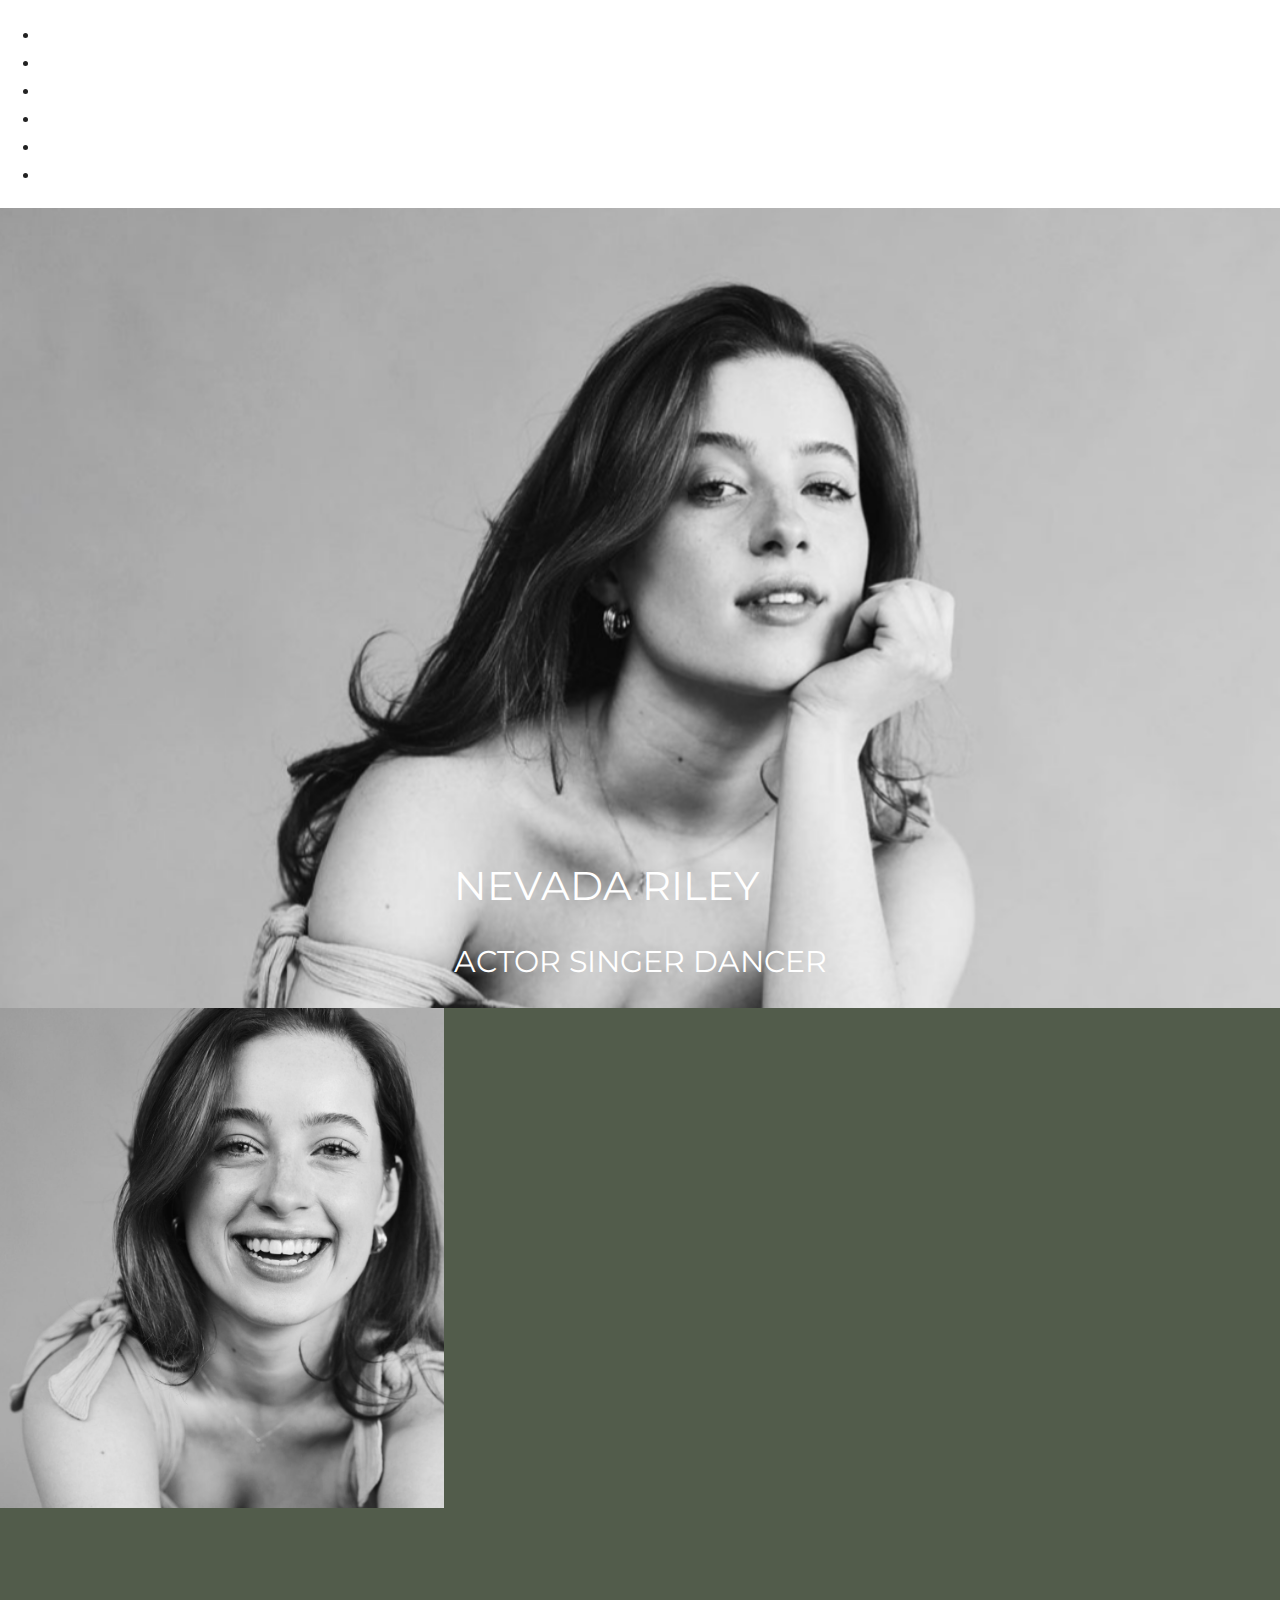
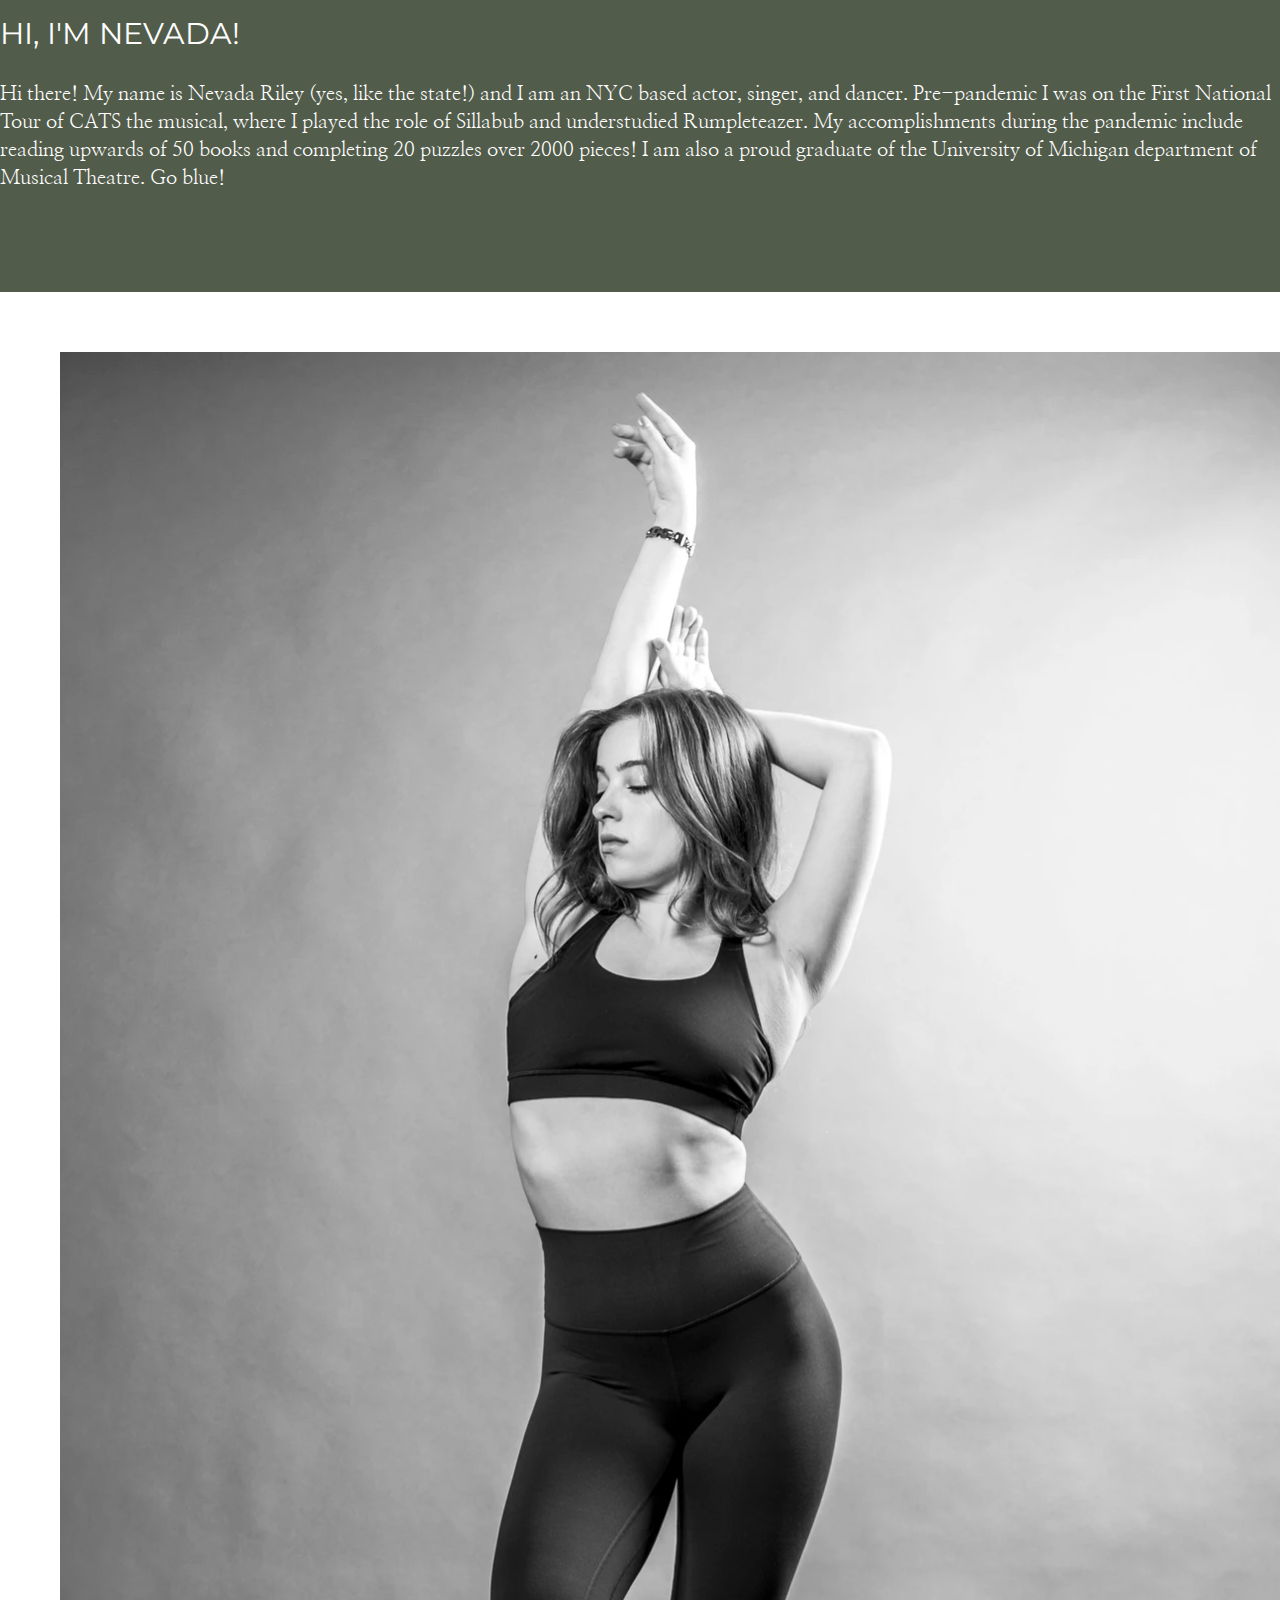
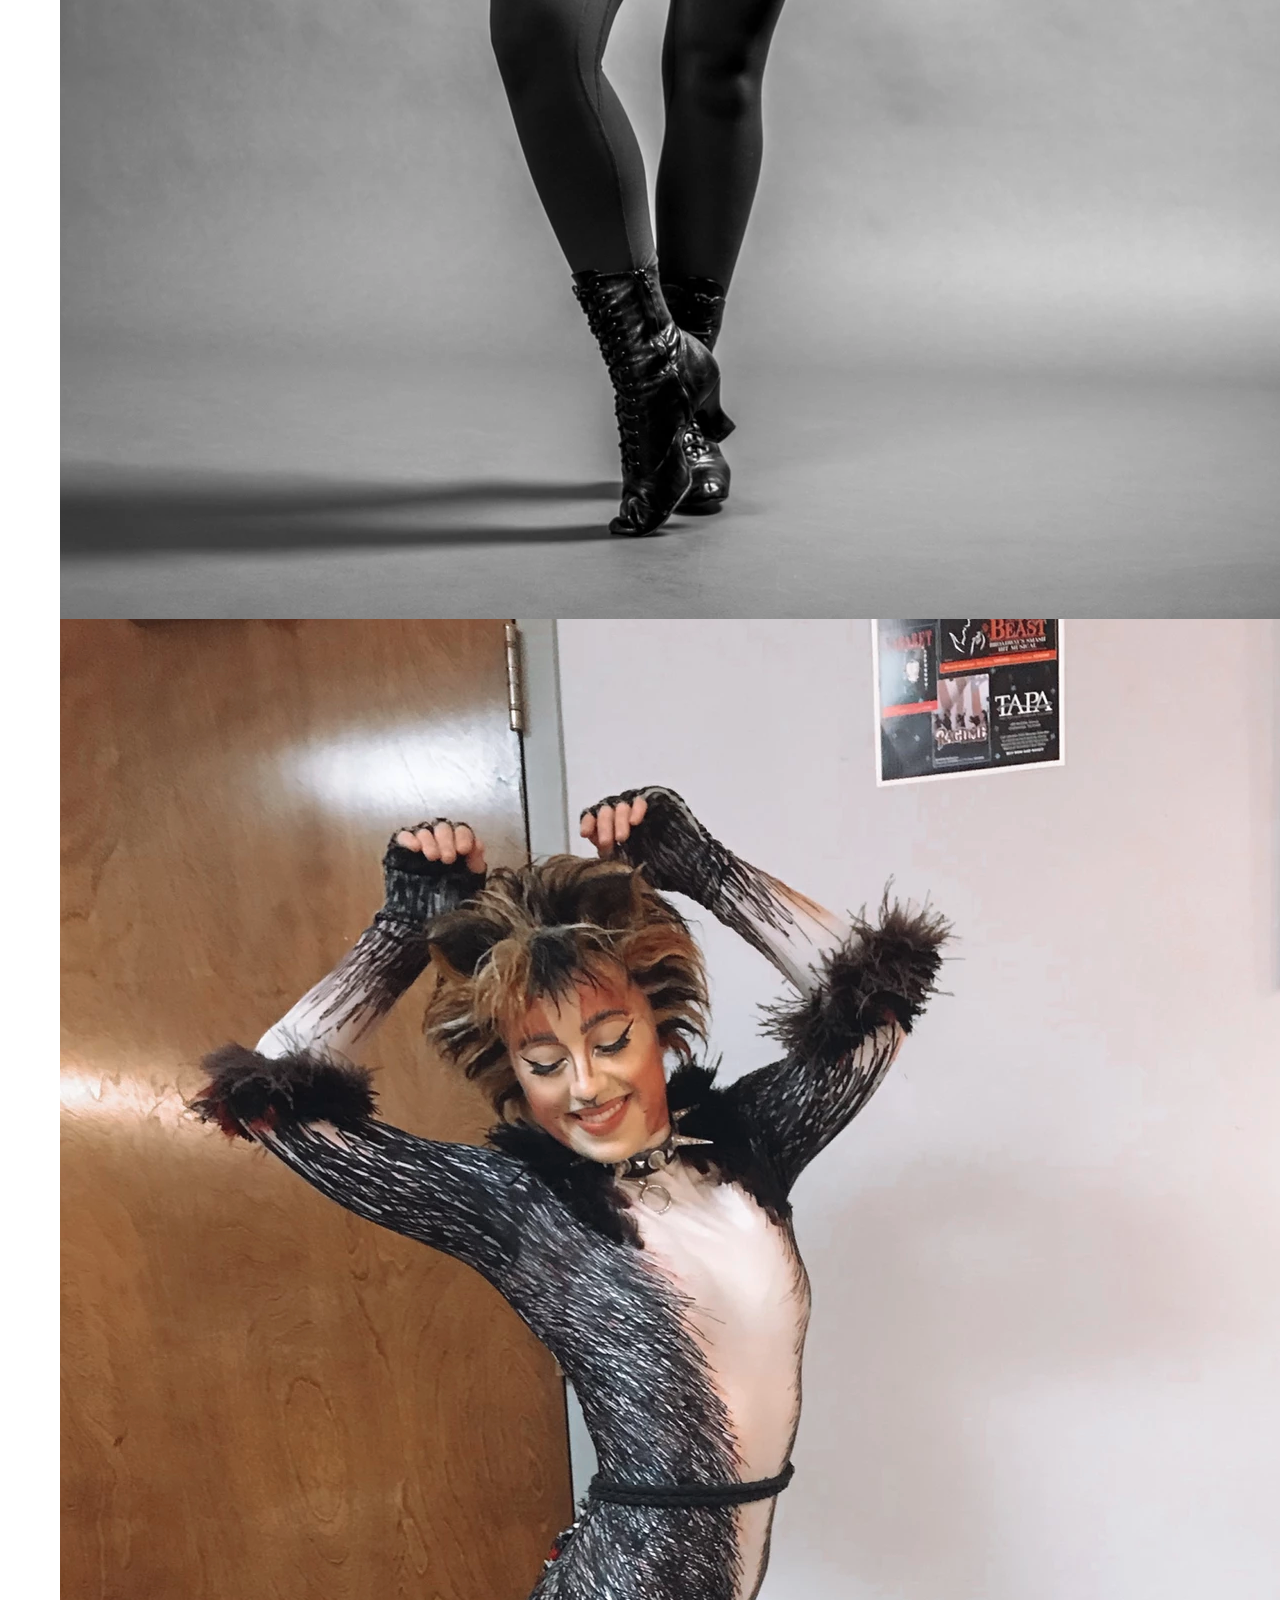
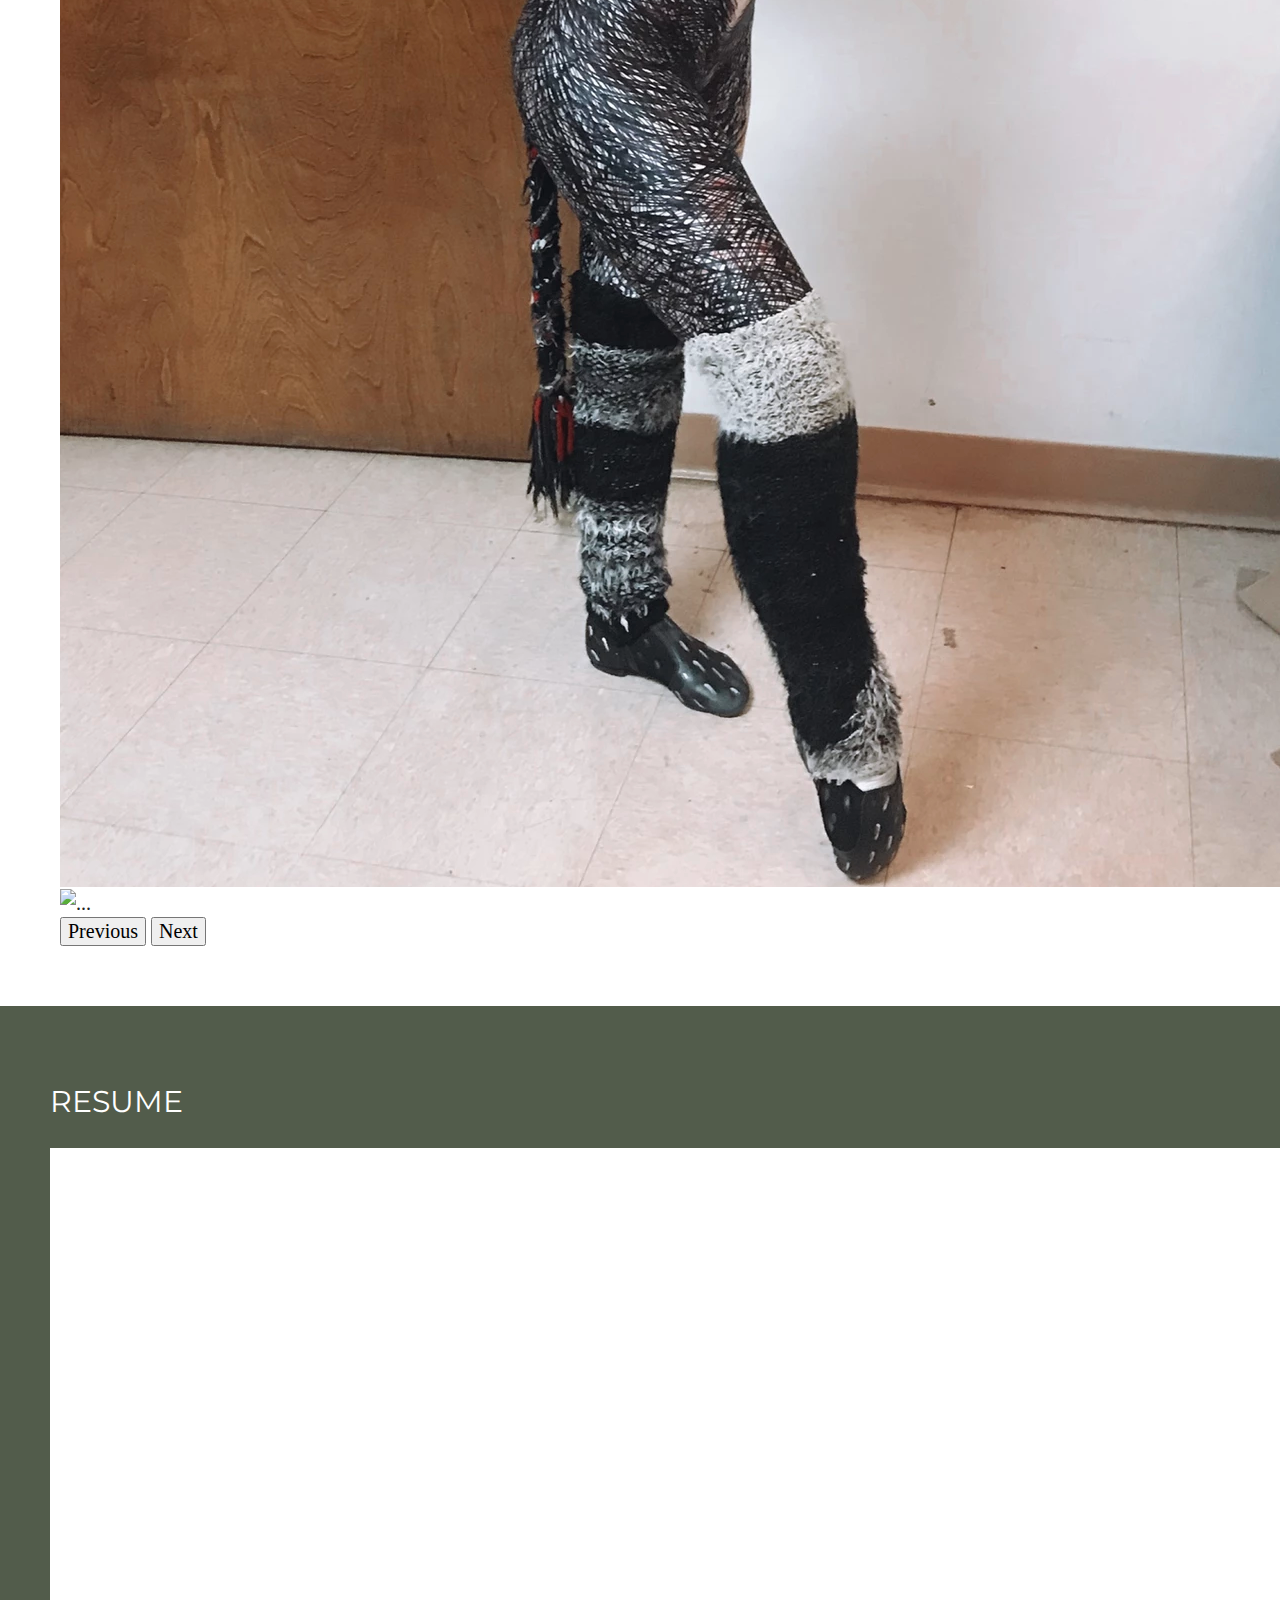
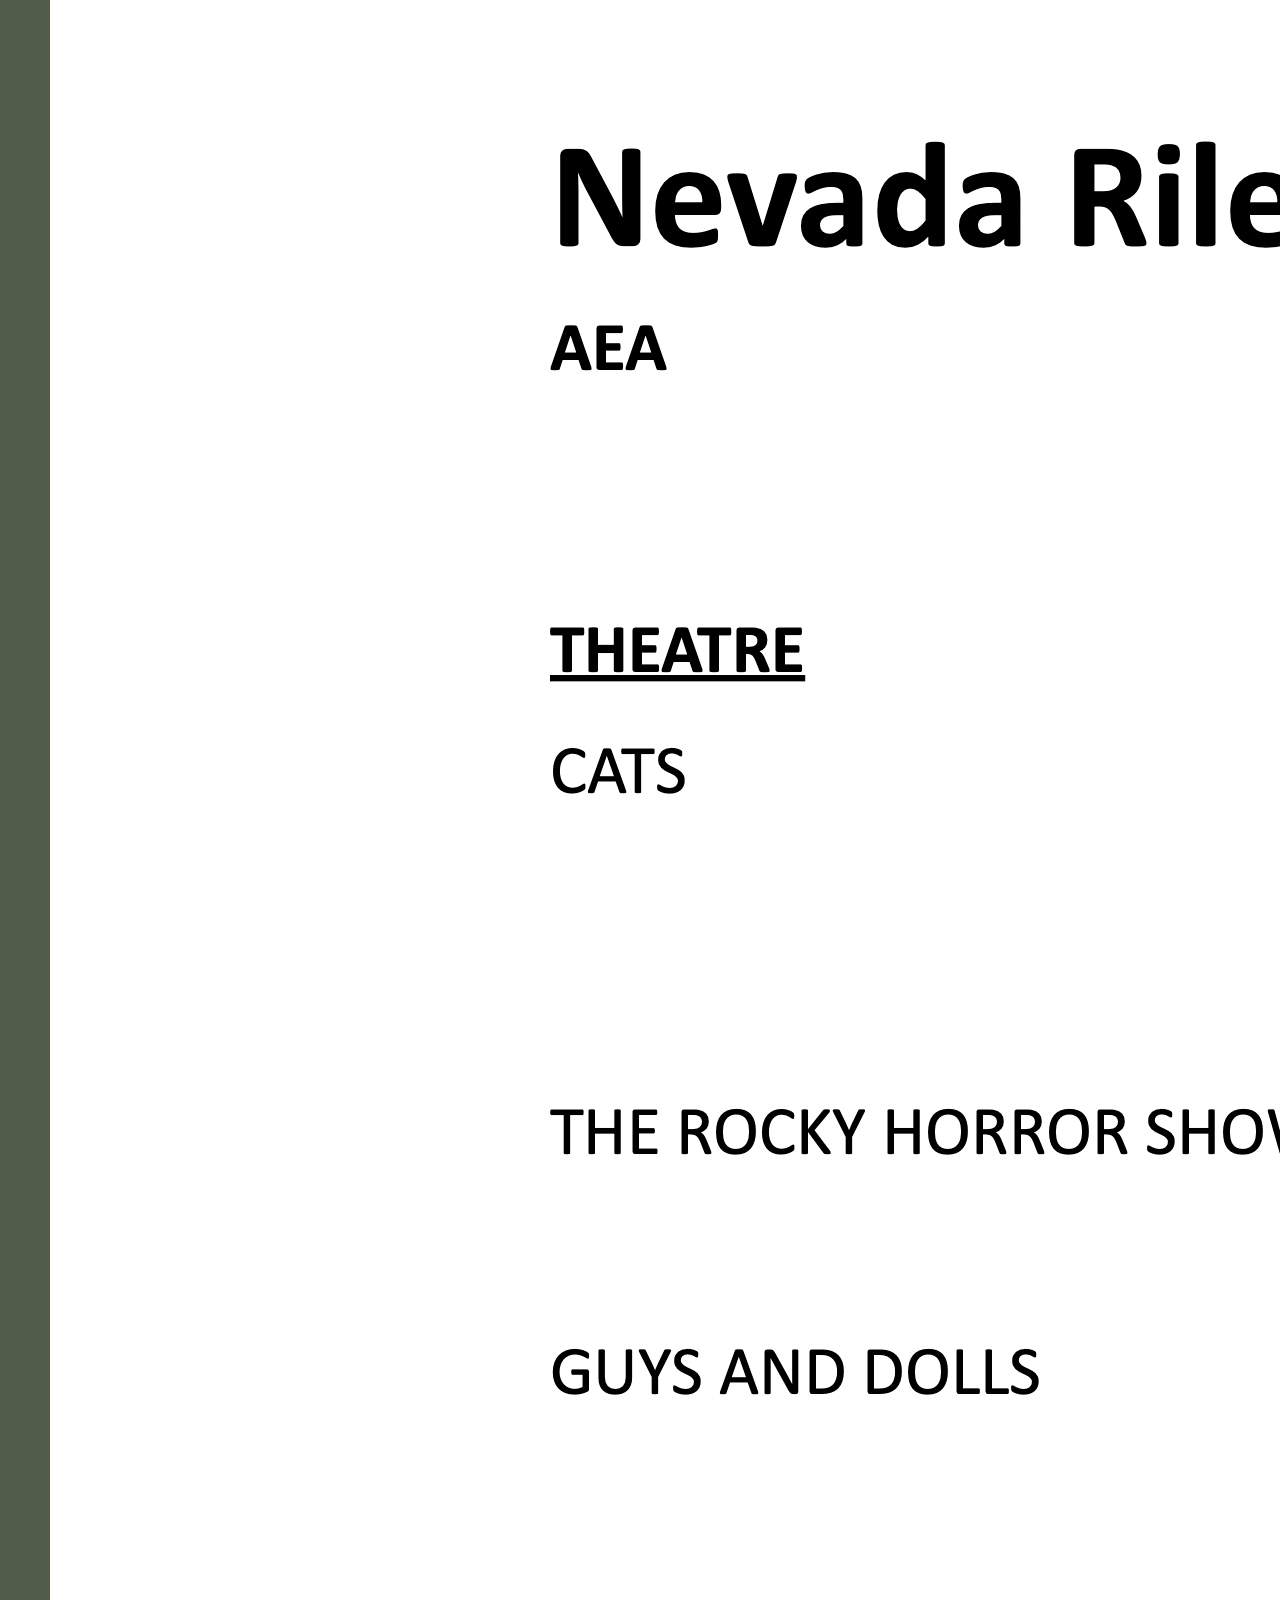
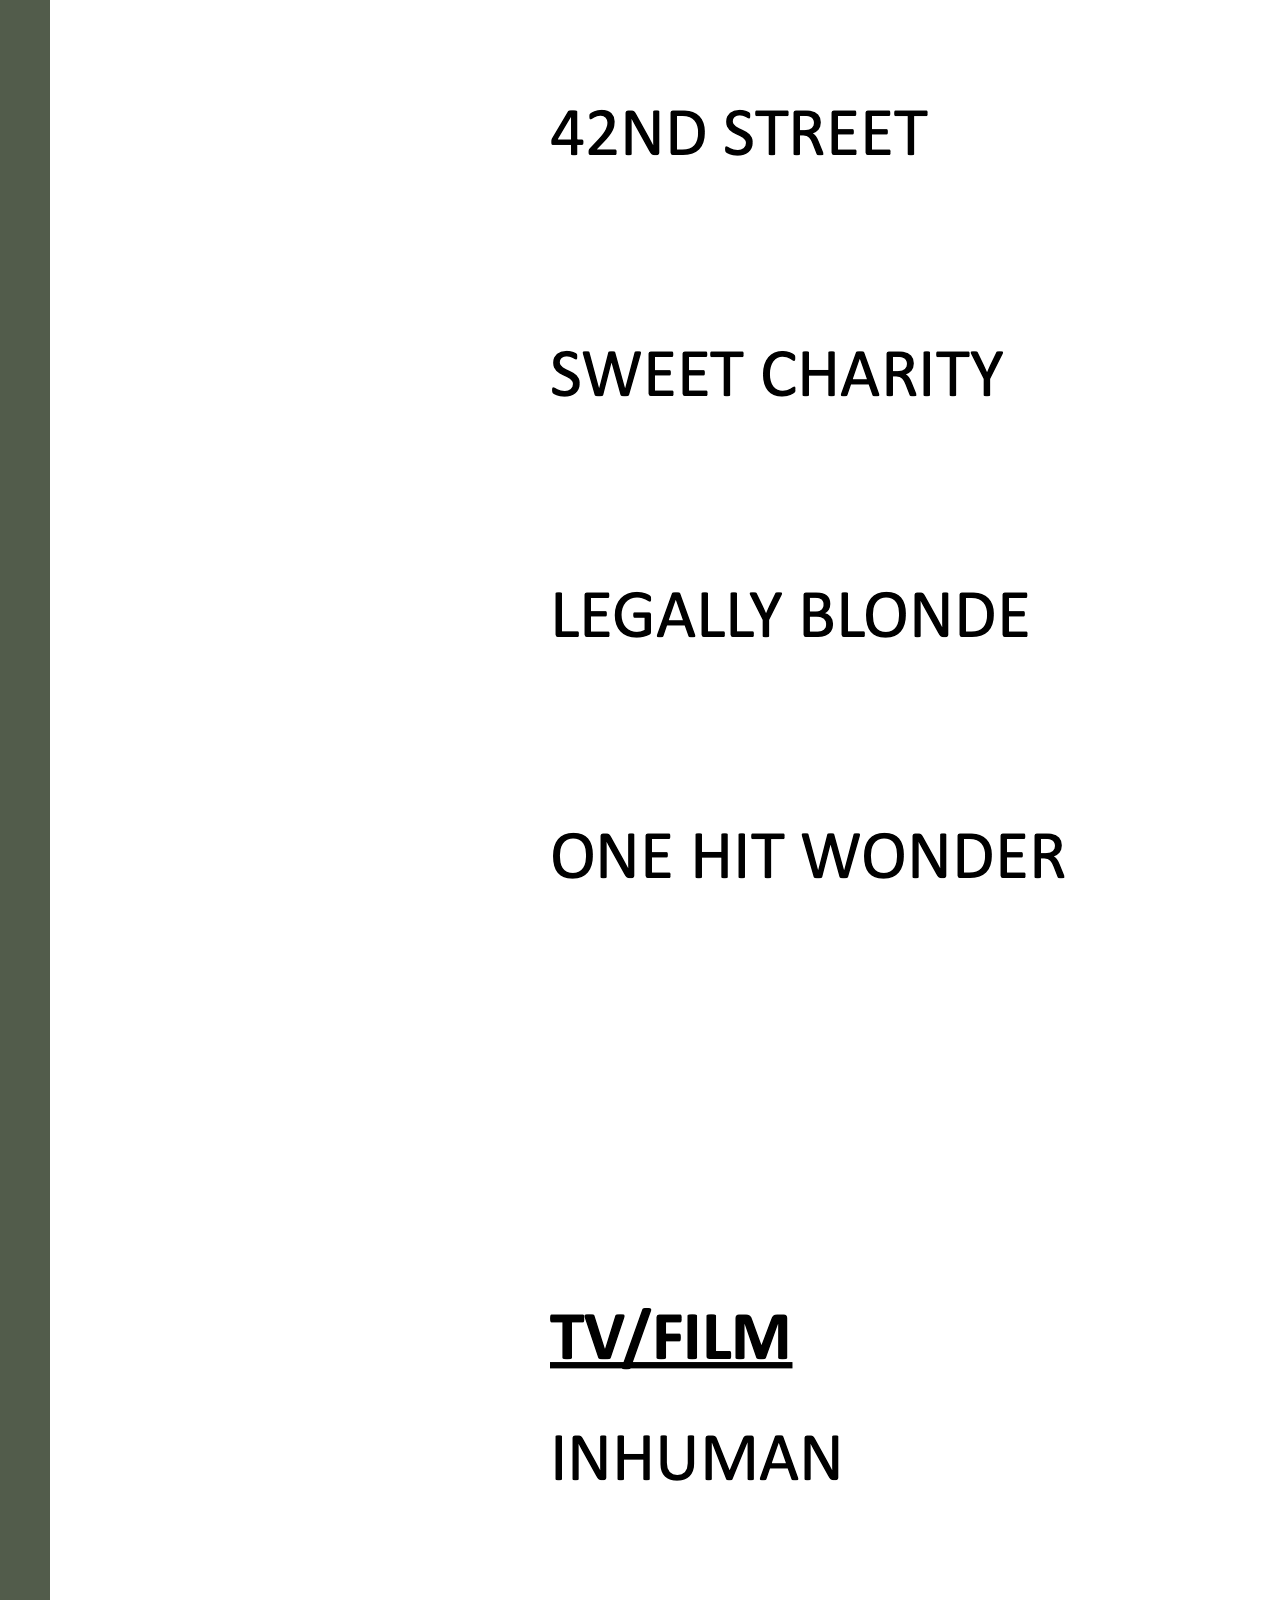
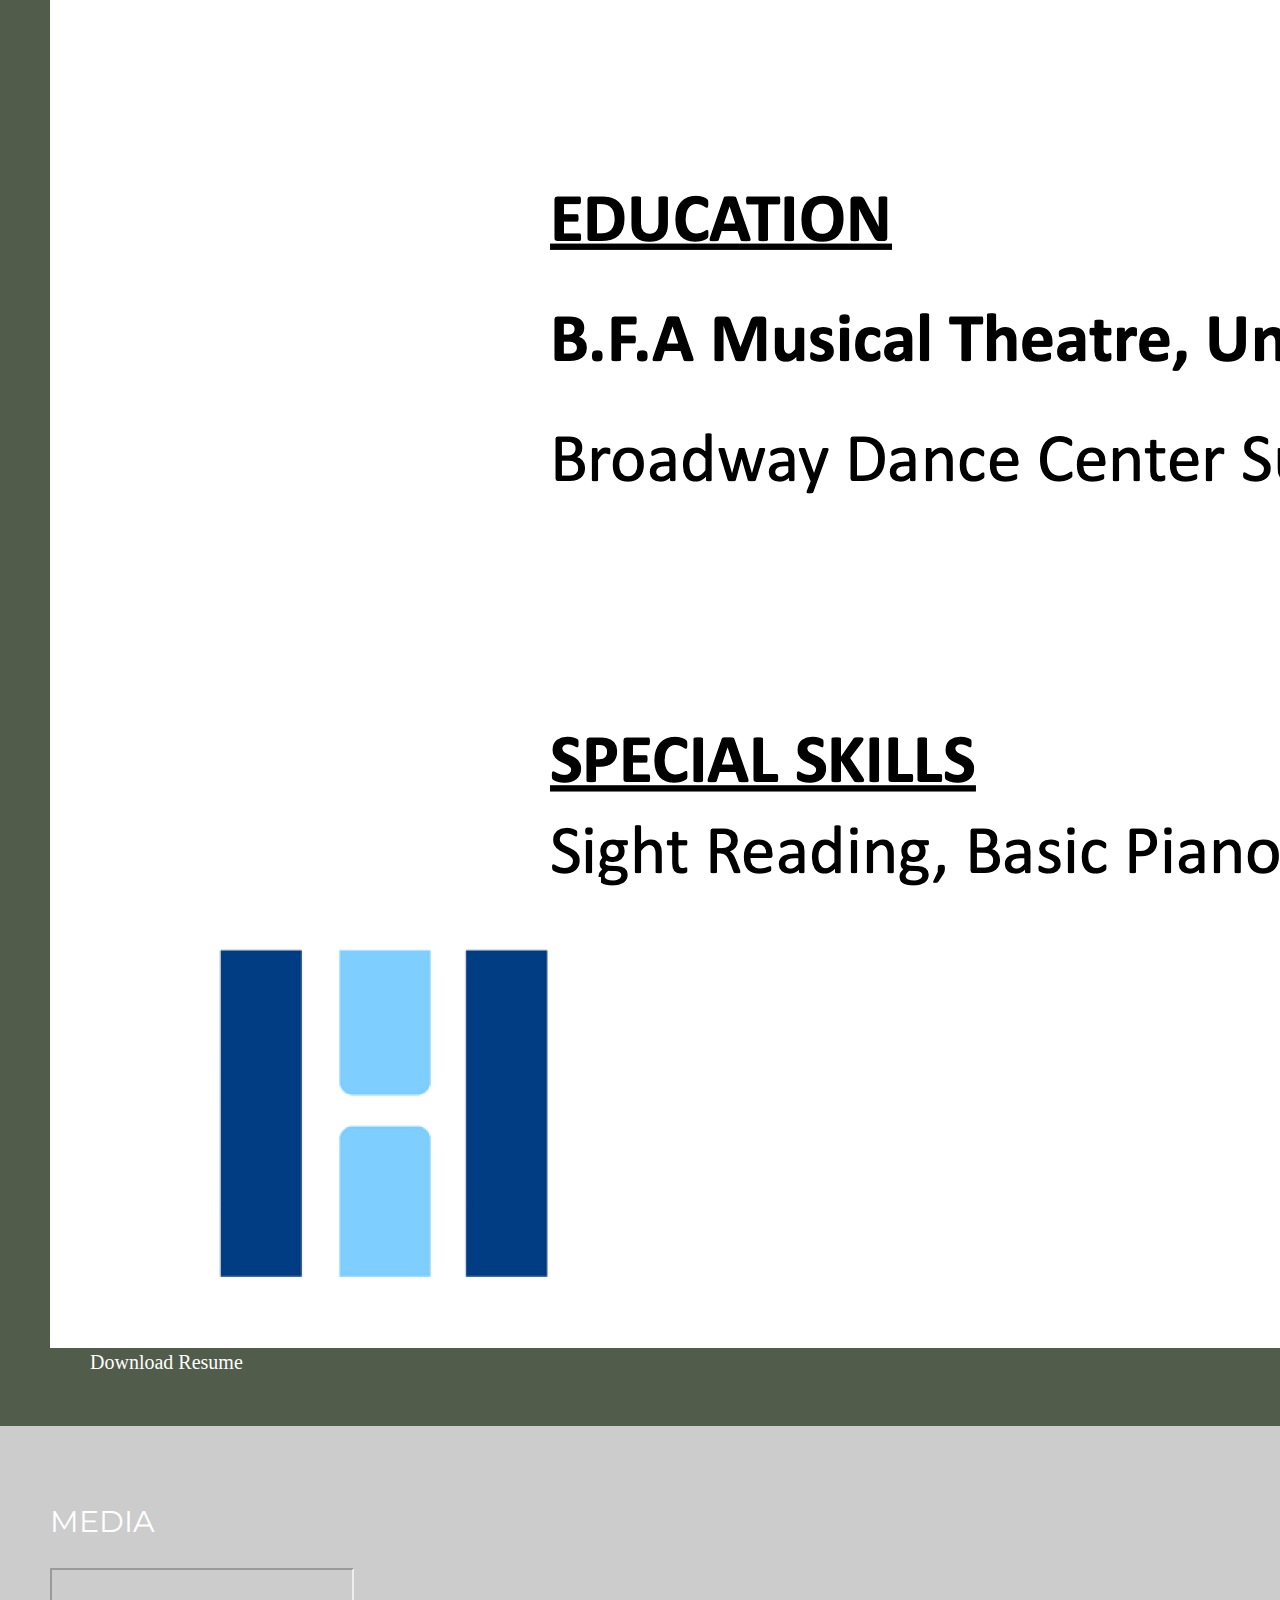
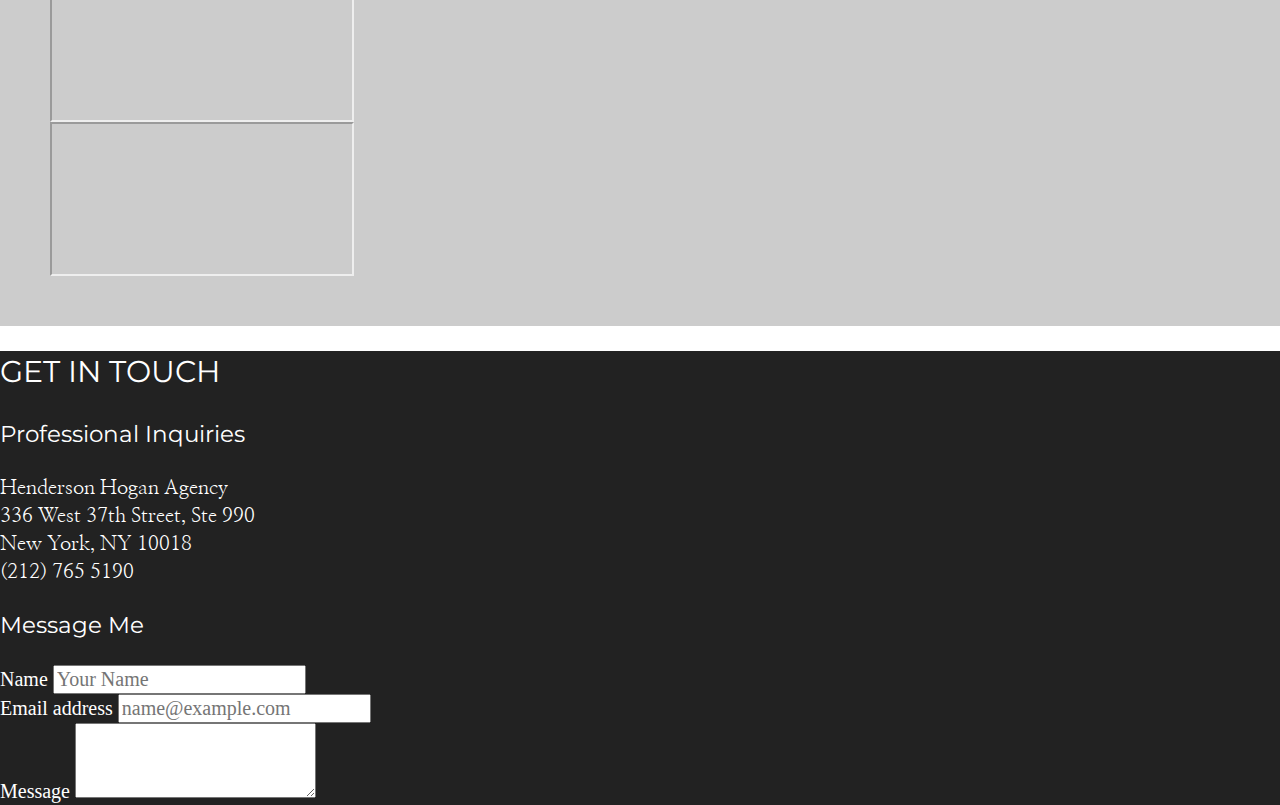
==== index.html @ ae896de5 "Directory reorg" ====
<!doctype html>
<html class="no-js" lang="">

<head>
    <meta charset="utf-8">
    <title></title>
    <meta name="description" content="">
    <meta name="viewport" content="width=device-width, initial-scale=1">

    <meta property="og:title" content="">
    <meta property="og:type" content="">
    <meta property="og:url" content="">
    <meta property="og:image" content="">

    <link rel="manifest" href="site.webmanifest">
    <link rel="apple-touch-icon" href="icon.png">
    <!-- Place favicon.ico in the root directory -->

    <link rel="stylesheet" href="css/normalize.css">
    <link rel="stylesheet" href="css/main.css">
    <link href="https://cdn.jsdelivr.net/npm/bootstrap@5.1.3/dist/css/bootstrap.min.css" rel="stylesheet"
        integrity="sha384-1BmE4kWBq78iYhFldvKuhfTAU6auU8tT94WrHftjDbrCEXSU1oBoqyl2QvZ6jIW3" crossorigin="anonymous">

    <link rel="preconnect" href="https://fonts.googleapis.com">
    <link rel="preconnect" href="https://fonts.gstatic.com" crossorigin>
    <link rel="preconnect" href="https://fonts.googleapis.com">
    <link rel="preconnect" href="https://fonts.gstatic.com" crossorigin>
    <link
        href="https://fonts.googleapis.com/css2?family=Montserrat:wght@700&family=Nanum+Myeongjo&family=Permanent+Marker&display=swap"
        rel="stylesheet">
    <link rel="preconnect" href="https://fonts.googleapis.com">
    <link rel="preconnect" href="https://fonts.gstatic.com" crossorigin>
    <link
        href="https://fonts.googleapis.com/css2?family=Montserrat&family=Nanum+Myeongjo&family=Permanent+Marker&display=swap"
        rel="stylesheet">

    <meta name="theme-color" content="#fafafa">
</head>

<body>
    <header>

        <nav>
            <ul class="nav justify-content-end">
                <li class="nav-item">
                    <a class="nav-link" href="">Home</a>
                </li>
                <li class="nav-item">
                    <a class="nav-link" href="#about-me">About</a>
                </li>
                <li class="nav-item">
                    <a class="nav-link" href="#media-carousel">Gallery</a>
                </li>
                <li class="nav-item">
                    <a class="nav-link" href="#resume">Resume</a>
                </li>
                <li class="nav-item">
                    <a class="nav-link" href="#media">Media</a>
                </li>
                <li class="nav-item">
                    <a class="nav-link" href="#contact">Contact</a>
                </li>
        </nav>

        <div class="name-banner p-5 text-center">
            <div class="banner-text">
                <h1>Nevada Riley</h1>
                <h2 class="p-3">Actor Singer Dancer</h2>
            </div>
        </div>
    </header>

    <section id="about-me">
        <div class="row p-5">
            <div class="col-sm-12 col-md-6 text-center d-flex align-items-center justify-content-center">
                <img class="img-fluid about-me-pic shadow" src="img/nev-smile.png " alt="Nevada Riley">
            </div>
            <div class="col-sm-12 col-md-6 about-me-text">
                <h2 class="about-me-header p-3">Hi, I'm Nevada!</h2>
                <p class="p-3"> Hi there! My name is Nevada Riley (yes, like the state!) and I am an NYC based actor,
                    singer, and dancer. Pre-pandemic I was on the First National Tour of CATS the musical, where I
                    played the role of Sillabub and understudied Rumpleteazer.
                    My accomplishments during the pandemic include reading upwards of 50 books and completing 20 puzzles
                    over 2000 pieces! I am also a proud graduate of the University of Michigan department of Musical
                    Theatre. Go blue!
                </p>
            </div>
        </div>
    </section>

    <div id="media-carousel" class="carousel slide" data-bs-ride="carousel">
        <div class="carousel-inner">
            <div class="carousel-item active">
                <img src="img/gallery-1.png" class="d-block w-100" alt="...">
            </div>
            <div class="carousel-item">
                <img src="img/gallery-2.png" class="d-block w-100" alt="...">
            </div>
            <div class="carousel-item">
                <img src="img/gallery-3.png" class="d-block w-100" alt="...">
            </div>
        </div>
        <button class="carousel-control-prev" type="button" data-bs-target="#media-carousel" data-bs-slide="prev">
            <span class="carousel-control-prev-icon" aria-hidden="true"></span>
            <span class="visually-hidden">Previous</span>
        </button>
        <button class="carousel-control-next" type="button" data-bs-target="#media-carousel" data-bs-slide="next">
            <span class="carousel-control-next-icon" aria-hidden="true"></span>
            <span class="visually-hidden">Next</span>
        </button>
    </div>


    <div id="resume" class="text-center row">
        <h2 class="p-4">Resume</h2>
        <div class="col-sm-12 col-md-6">
            <img class="img-fluid resume-img shadow" src="img/nev-resume-img.png">
        </div>
        <div class="col-sm-12 col-md-6 d-flex align-items-center justify-content-center">
            <a class="resume-link" href="./doc/nev-resume.pdf">Download Resume</a>
        </div>
    </div>
    <div id="media" class="row text-center">
        <h2>Media</h2>
        <div class="embed-responsive embed-responsive-16by9 col-sm-12 col-md-6 p-3">
            <iframe class="embed-responsive-item shadow" src="https://www.youtube.com/embed/LggCOqvEK6I"
                allowfullscreen></iframe>
        </div>

        <div class="embed-responsive embed-responsive-16by9 col-sm-12 col-md-6 text-center p-3">
            <iframe class="embed-responsive-item shadow" src="https://www.youtube.com/embed/eongrOkrOOQ"
                allowfullscreen></iframe>
        </div>
    </div>




    <section id="contact" class="text-center p-3">
        <h2>Get In Touch</h2>
        <div class="row">
            <div class="col-6">
                <h3>Professional Inquiries</h3>
                <p>
                    Henderson Hogan Agency<br> 336 West 37th Street, Ste 990<br> New York, NY 10018<br> (212) 765 5190
                    <br>
            </div>
            <div class="col-6">
                <h3>Message Me</h3>
                <div class="mb-3">
                    <label for="exampleFormControlInput1" class="form-label">Name</label>
                    <input type="email" class="form-control" id="exampleFormControlInput1" placeholder="Your Name">
                </div>
                <div class="mb-3">
                    <label for="exampleFormControlInput2" class="form-label">Email address</label>
                    <input type="email" class="form-control" id="exampleFormControlInput1"
                        placeholder="name@example.com">
                </div>
                <div class="mb-3">
                    <label for="exampleFormControlTextarea1" class="form-label">Message</label>
                    <textarea class="form-control" id="exampleFormControlTextarea1" rows="3"></textarea>
                </div>
            </div>
        </div>
    </section>
</body>

<!-- Add your site or application content here -->

<script src="js/vendor/modernizr-3.11.2.min.js "></script>
<script src="js/plugins.js "></script>
<script src="js/main.js "></script>

<!-- Google Analytics: change UA-XXXXX-Y to be your site's ID. -->
<script>
    window.ga = function () {
        ga.q.push(arguments)
    };
    ga.q = [];
    ga.l = +new Date;
    ga('create', 'UA-XXXXX-Y', 'auto');
    ga('set', 'anonymizeIp', true);
    ga('set', 'transport', 'beacon');
    ga('send', 'pageview')
</script>
<script src="https://cdn.jsdelivr.net/npm/bootstrap@5.1.3/dist/js/bootstrap.bundle.min.js"
    integrity="sha384-ka7Sk0Gln4gmtz2MlQnikT1wXgYsOg+OMhuP+IlRH9sENBO0LRn5q+8nbTov4+1p"
    crossorigin="anonymous"></script>
<script src="https://www.google-analytics.com/analytics.js " async></script>
</body>

</html>
---- css/main.css ----
/*! HTML5 Boilerplate v8.0.0 | MIT License | https://html5boilerplate.com/ */
                /* main.css 2.1.0 | MIT License | https://github.com/h5bp/main.css#readme */
                /*
 * What follows is the result of much research on cross-browser styling.
 * Credit left inline and big thanks to Nicolas Gallagher, Jonathan Neal,
 * Kroc Camen, and the H5BP dev community and team.
 */
                /* ==========================================================================
   Base styles: opinionated defaults
   ========================================================================== */
                
                html {
                    color: #222;
                    font-size: 20px;
                    line-height: 1.4;
                }
                /*
 * Remove text-shadow in selection highlight:
 * https://twitter.com/miketaylr/status/12228805301
 *
 * Vendor-prefixed and regular ::selection selectors cannot be combined:
 * https://stackoverflow.com/a/16982510/7133471
 *
 * Customize the background color to match your design.
 */
                
                 ::-moz-selection {
                    background: #b3d4fc;
                    text-shadow: none;
                }
                
                 ::selection {
                    background: #b3d4fc;
                    text-shadow: none;
                }
                /*
 * A better looking default horizontal rule
 */
                
                hr {
                    display: block;
                    height: 1px;
                    border: 0;
                    border-top: 1px solid #ccc;
                    margin: 1em 0;
                    padding: 0;
                }
                /*
 * Remove the gap between audio, canvas, iframes,
 * images, videos and the bottom of their containers:
 * https://github.com/h5bp/html5-boilerplate/issues/440
 */
                
                audio,
                canvas,
                iframe,
                img,
                svg,
                video {
                    vertical-align: middle;
                }
                /*
 * Remove default fieldset styles.
 */
                
                fieldset {
                    border: 0;
                    margin: 0;
                    padding: 0;
                }
                /*
 * Allow only vertical resizing of textareas.
 */
                
                textarea {
                    resize: vertical;
                }
                /* ==========================================================================
   Author's custom styles
   ========================================================================== */
                
                h1,
                h2 {
                    text-transform: uppercase;
                }
                
                h1,
                h2,
                h3 {
                    font-family: "Montserrat";
                    font-weight: normal;
                    color: white;
                }
                
                p {
                    font-family: "Nanum Myeongjo";
                    color: white;
                }
                
                a {
                    color: white;
                }
                
                .name-banner {
                    background-image: url('../img/nev-sit.png');
                    background-repeat: no-repeat;
                    width: 100%;
                    background-size: cover;
                    min-height: 800px;
                    display: flex;
                    flex-flow: row nowrap;
                    justify-content: center;
                    align-items: flex-end;
                }
                
                nav {
                    font-family: "Nanum Myeongjo";
                }
                
                #about-me {
                    background-color: #525c4b;
                    color: white;
                }
      
                .about-me-text {
                    padding: 80px 0;
                }
                
                .about-me-pic{
                    max-height: 500px;

                }
                
                #media-carousel {
                    margin: 60px;
                }
                
                #resume {
                    background-color: #525c4b;
                    padding: 50px;
                }
                
                .resume-link {
                    text-decoration: none;
                    color: white;
                    padding: 40px;
                }

                #media{
                    background-color: #ccc;
                    padding: 50px;
                }
                
                #contact {
                    background-color: #222;
                    color: white;
                }
                /* ==========================================================================
   Helper classes
   ========================================================================== */
                /*
 * Hide visually and from screen readers
 */
                
                .hidden,
                [hidden] {
                    display: none !important;
                }
                /*
 * Hide only visually, but have it available for screen readers:
 * https://snook.ca/archives/html_and_css/hiding-content-for-accessibility
 *
 * 1. For long content, line feeds are not interpreted as spaces and small width
 *    causes content to wrap 1 word per line:
 *    https://medium.com/@jessebeach/beware-smushed-off-screen-accessible-text-5952a4c2cbfe
 */
                
                .sr-only {
                    border: 0;
                    clip: rect(0, 0, 0, 0);
                    height: 1px;
                    margin: -1px;
                    overflow: hidden;
                    padding: 0;
                    position: absolute;
                    white-space: nowrap;
                    width: 1px;
                    /* 1 */
                }
                /*
 * Extends the .sr-only class to allow the element
 * to be focusable when navigated to via the keyboard:
 * https://www.drupal.org/node/897638
 */
                
                .sr-only.focusable:active,
                .sr-only.focusable:focus {
                    clip: auto;
                    height: auto;
                    margin: 0;
                    overflow: visible;
                    position: static;
                    white-space: inherit;
                    width: auto;
                }
                /*
 * Hide visually and from screen readers, but maintain layout
 */
                
                .invisible {
                    visibility: hidden;
                }
                /*
 * Clearfix: contain floats
 *
 * For modern browsers
 * 1. The space content is one way to avoid an Opera bug when the
 *    `contenteditable` attribute is included anywhere else in the document.
 *    Otherwise it causes space to appear at the top and bottom of elements
 *    that receive the `clearfix` class.
 * 2. The use of `table` rather than `block` is only necessary if using
 *    `:before` to contain the top-margins of child elements.
 */
                
                .clearfix::before,
                .clearfix::after {
                    content: " ";
                    display: table;
                }
                
                .clearfix::after {
                    clear: both;
                }
                /* ==========================================================================
   EXAMPLE Media Queries for Responsive Design.
   These examples override the primary ('mobile first') styles.
   Modify as content requires.
   ========================================================================== */
                
                @media only screen and (min-width: 35em) {
                    /* Style adjustments for viewports that meet the condition */
                }
                
                @media print,
                (-webkit-min-device-pixel-ratio: 1.25),
                (min-resolution: 1.25dppx),
                (min-resolution: 120dpi) {
                    /* Style adjustments for high resolution devices */
                }
                /* ==========================================================================
   Print styles.
   Inlined to avoid the additional HTTP request:
   https://www.phpied.com/delay-loading-your-print-css/
   ========================================================================== */
                
                @media print {
                    *,
                    *::before,
                    *::after {
                        background: #fff !important;
                        color: #000 !important;
                        /* Black prints faster */
                        box-shadow: none !important;
                        text-shadow: none !important;
                    }
                    a,
                    a:visited {
                        text-decoration: underline;
                    }
                    a[href]::after {
                        content: " ("attr(href) ")";
                    }
                    abbr[title]::after {
                        content: " ("attr(title) ")";
                    }
                    /*
   * Don't show links that are fragment identifiers,
   * or use the `javascript:` pseudo protocol
   */
                    a[href^="#"]::after,
                    a[href^="javascript:"]::after {
                        content: "";
                    }
                    pre {
                        white-space: pre-wrap !important;
                    }
                    pre,
                    blockquote {
                        border: 1px solid #999;
                        page-break-inside: avoid;
                    }
                    /*
   * Printing Tables:
   * https://web.archive.org/web/20180815150934/http://css-discuss.incutio.com/wiki/Printing_Tables
   */
                    thead {
                        display: table-header-group;
                    }
                    tr,
                    img {
                        page-break-inside: avoid;
                    }
                    p,
                    h2,
                    h3 {
                        orphans: 3;
                        widows: 3;
                    }
                    h2,
                    h3 {
                        page-break-after: avoid;
                    }
                }
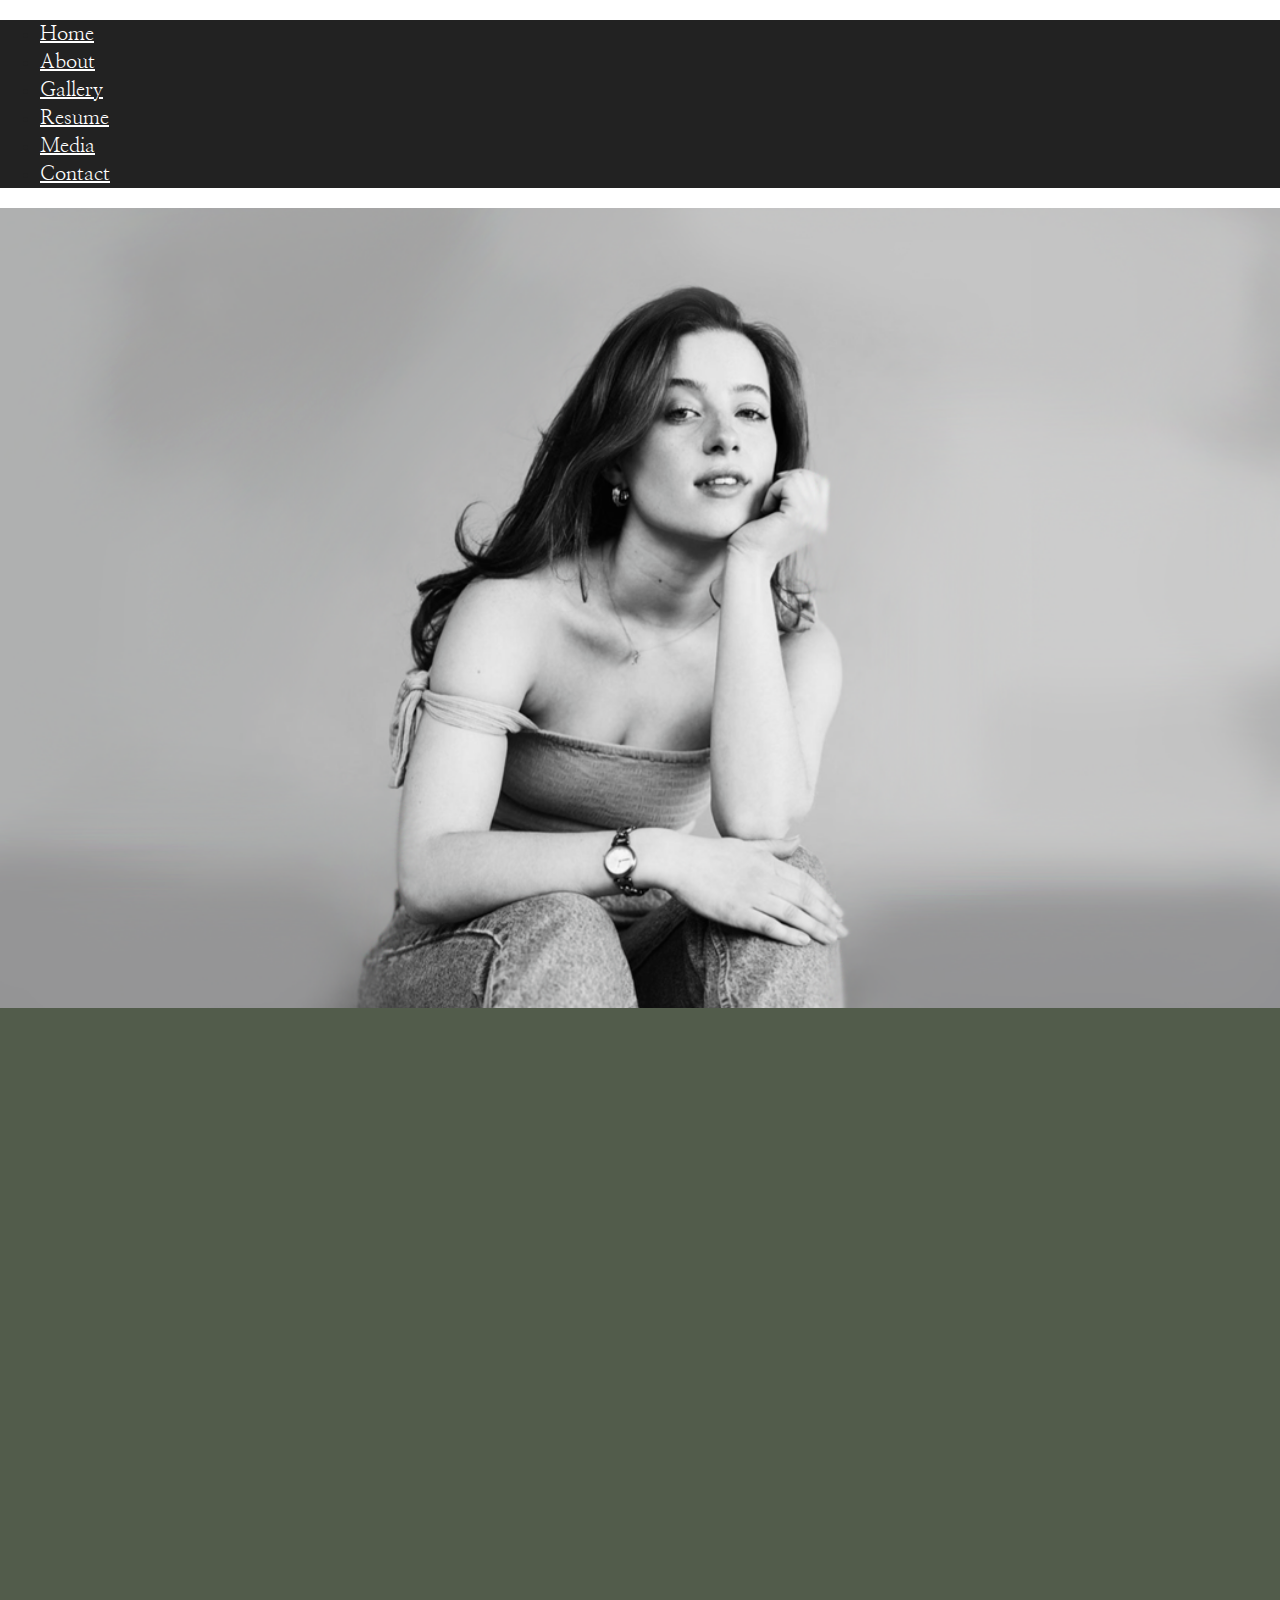
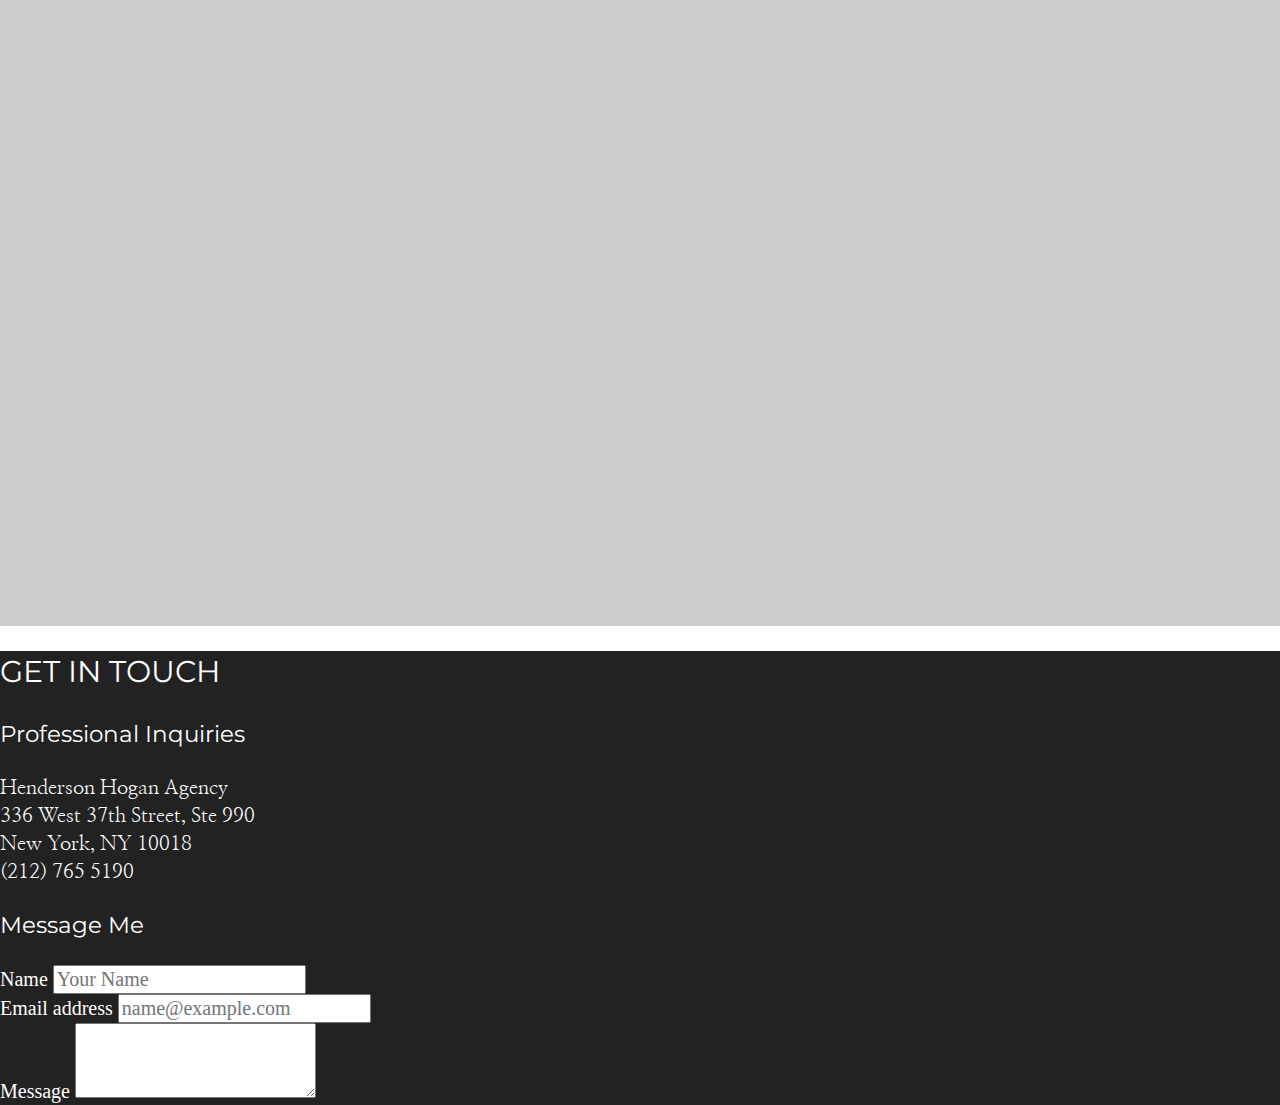
==== commit 1093bc00: "CSS fade in animations" ====
--- a/index.html
+++ b/index.html
@@ -62,9 +62,9 @@
                 </li>
         </nav>
 
-        <div class="name-banner p-5 text-center">
-            <div class="banner-text">
-                <h1>Nevada Riley</h1>
+        <div class="name-banner p-5 text-center fade-in">
+            <div class="banner-text reveal">
+                <h1 class="main-title">Nevada Riley</h1>
                 <h2 class="p-3">Actor Singer Dancer</h2>
             </div>
         </div>
@@ -72,10 +72,10 @@
 
     <section id="about-me">
         <div class="row p-5">
-            <div class="col-sm-12 col-md-6 text-center d-flex align-items-center justify-content-center">
+            <div class="reveal col-sm-12 col-md-6 text-center d-flex align-items-center justify-content-center">
                 <img class="img-fluid about-me-pic shadow" src="img/nev-smile.png " alt="Nevada Riley">
             </div>
-            <div class="col-sm-12 col-md-6 about-me-text">
+            <div class="reveal col-sm-12 col-md-6 about-me-text">
                 <h2 class="about-me-header p-3">Hi, I'm Nevada!</h2>
                 <p class="p-3"> Hi there! My name is Nevada Riley (yes, like the state!) and I am an NYC based actor,
                     singer, and dancer. Pre-pandemic I was on the First National Tour of CATS the musical, where I
@@ -88,7 +88,7 @@
         </div>
     </section>
 
-    <div id="media-carousel" class="carousel slide" data-bs-ride="carousel">
+    <div id="media-carousel" class="reveal carousel slide m-5" data-bs-ride="carousel">
         <div class="carousel-inner">
             <div class="carousel-item active">
                 <img src="img/gallery-1.png" class="d-block w-100" alt="...">
@@ -111,23 +111,23 @@
     </div>
 
 
-    <div id="resume" class="text-center row">
+    <div id="resume" class="text-center row d-flex justify-content-center">
         <h2 class="p-4">Resume</h2>
-        <div class="col-sm-12 col-md-6">
+        <div class="col-sm-12 col-md-6 reveal">
             <img class="img-fluid resume-img shadow" src="img/nev-resume-img.png">
-        </div>
-        <div class="col-sm-12 col-md-6 d-flex align-items-center justify-content-center">
             <a class="resume-link" href="./doc/nev-resume.pdf">Download Resume</a>
         </div>
     </div>
+        
+            
     <div id="media" class="row text-center">
         <h2>Media</h2>
-        <div class="embed-responsive embed-responsive-16by9 col-sm-12 col-md-6 p-3">
+        <div class="reveal embed-responsive embed-responsive-16by9 col-sm-12 col-md-6">
             <iframe class="embed-responsive-item shadow" src="https://www.youtube.com/embed/LggCOqvEK6I"
                 allowfullscreen></iframe>
         </div>
 
-        <div class="embed-responsive embed-responsive-16by9 col-sm-12 col-md-6 text-center p-3">
+        <div class="reveal embed-responsive embed-responsive-16by9 col-sm-12 col-md-6 text-center">
             <iframe class="embed-responsive-item shadow" src="https://www.youtube.com/embed/eongrOkrOOQ"
                 allowfullscreen></iframe>
         </div>
@@ -139,13 +139,13 @@
     <section id="contact" class="text-center p-3">
         <h2>Get In Touch</h2>
         <div class="row">
-            <div class="col-6">
+            <div class="col-6 p-3">
                 <h3>Professional Inquiries</h3>
                 <p>
                     Henderson Hogan Agency<br> 336 West 37th Street, Ste 990<br> New York, NY 10018<br> (212) 765 5190
                     <br>
             </div>
-            <div class="col-6">
+            <div class="col-6 message-me-section">
                 <h3>Message Me</h3>
                 <div class="mb-3">
                     <label for="exampleFormControlInput1" class="form-label">Name</label>
@@ -169,7 +169,7 @@
 
 <script src="js/vendor/modernizr-3.11.2.min.js "></script>
 <script src="js/plugins.js "></script>
-<script src="js/main.js "></script>
+<script src="js/main.js"></script>
 
 <!-- Google Analytics: change UA-XXXXX-Y to be your site's ID. -->
 <script>
--- a/css/main.css
+++ b/css/main.css
@@ -102,7 +102,8 @@
                 }
                 
                 .name-banner {
-                    background-image: url('../img/nev-sit.png');
+                    background-image: url('../img/nev-sit-wide.png');
+                    background-position: top;
                     background-repeat: no-repeat;
                     width: 100%;
                     background-size: cover;
@@ -111,11 +112,23 @@
                     flex-flow: row nowrap;
                     justify-content: center;
                     align-items: flex-end;
+                    height: auto;
+                }
+
+                .main-title{
+                    font-size: 4rem;
                 }
                 
                 nav {
                     font-family: "Nanum Myeongjo";
-                }
+                    background-color: #222;
+                }
+
+                a.nav-link{
+                    color: white;
+                }
+
+    
                 
                 #about-me {
                     background-color: #525c4b;
@@ -130,10 +143,7 @@
                     max-height: 500px;
 
                 }
-                
-                #media-carousel {
-                    margin: 60px;
-                }
+            
                 
                 #resume {
                     background-color: #525c4b;
@@ -150,11 +160,63 @@
                     background-color: #ccc;
                     padding: 50px;
                 }
+
+                iframe{
+                width: 80%;
+                min-height: 300px;
+                margin: 30px 0;
+                }
                 
                 #contact {
                     background-color: #222;
                     color: white;
                 }
+
+                .reveal{
+                    position: relative;
+                    transform: translateY(150px);
+                    opacity: 0;
+                    transition: 2s all ease;
+                  }
+                  .reveal.active{
+                    transform: translateY(0);
+                    opacity: 1;
+                  }
+
+                  .fade-in {
+                    animation: fadeIn linear 2s;
+                    -webkit-animation: fadeIn linear 2s;
+                    -moz-animation: fadeIn linear 2s;
+                    -o-animation: fadeIn linear 2s;
+                    -ms-animation: fadeIn linear 2s;
+                  }
+                  
+                  @keyframes fadeIn {
+                    0% {opacity:0;}
+                    100% {opacity:1;}
+                  }
+                  
+                  @-moz-keyframes fadeIn {
+                    0% {opacity:0;}
+                    100% {opacity:1;}
+                  }
+                  
+                  @-webkit-keyframes fadeIn {
+                    0% {opacity:0;}
+                    100% {opacity:1;}
+                  }
+                  
+                  @-o-keyframes fadeIn {
+                    0% {opacity:0;}
+                    100% {opacity:1;}
+                  }
+                  
+                  @-ms-keyframes fadeIn {
+                    0% {opacity:0;}
+                    100% {opacity:1;}
+                  }
+
+                
                 /* ==========================================================================
    Helper classes
    ========================================================================== */
@@ -236,7 +298,6 @@
    These examples override the primary ('mobile first') styles.
    Modify as content requires.
    ========================================================================== */
-                
                 @media only screen and (min-width: 35em) {
                     /* Style adjustments for viewports that meet the condition */
                 }
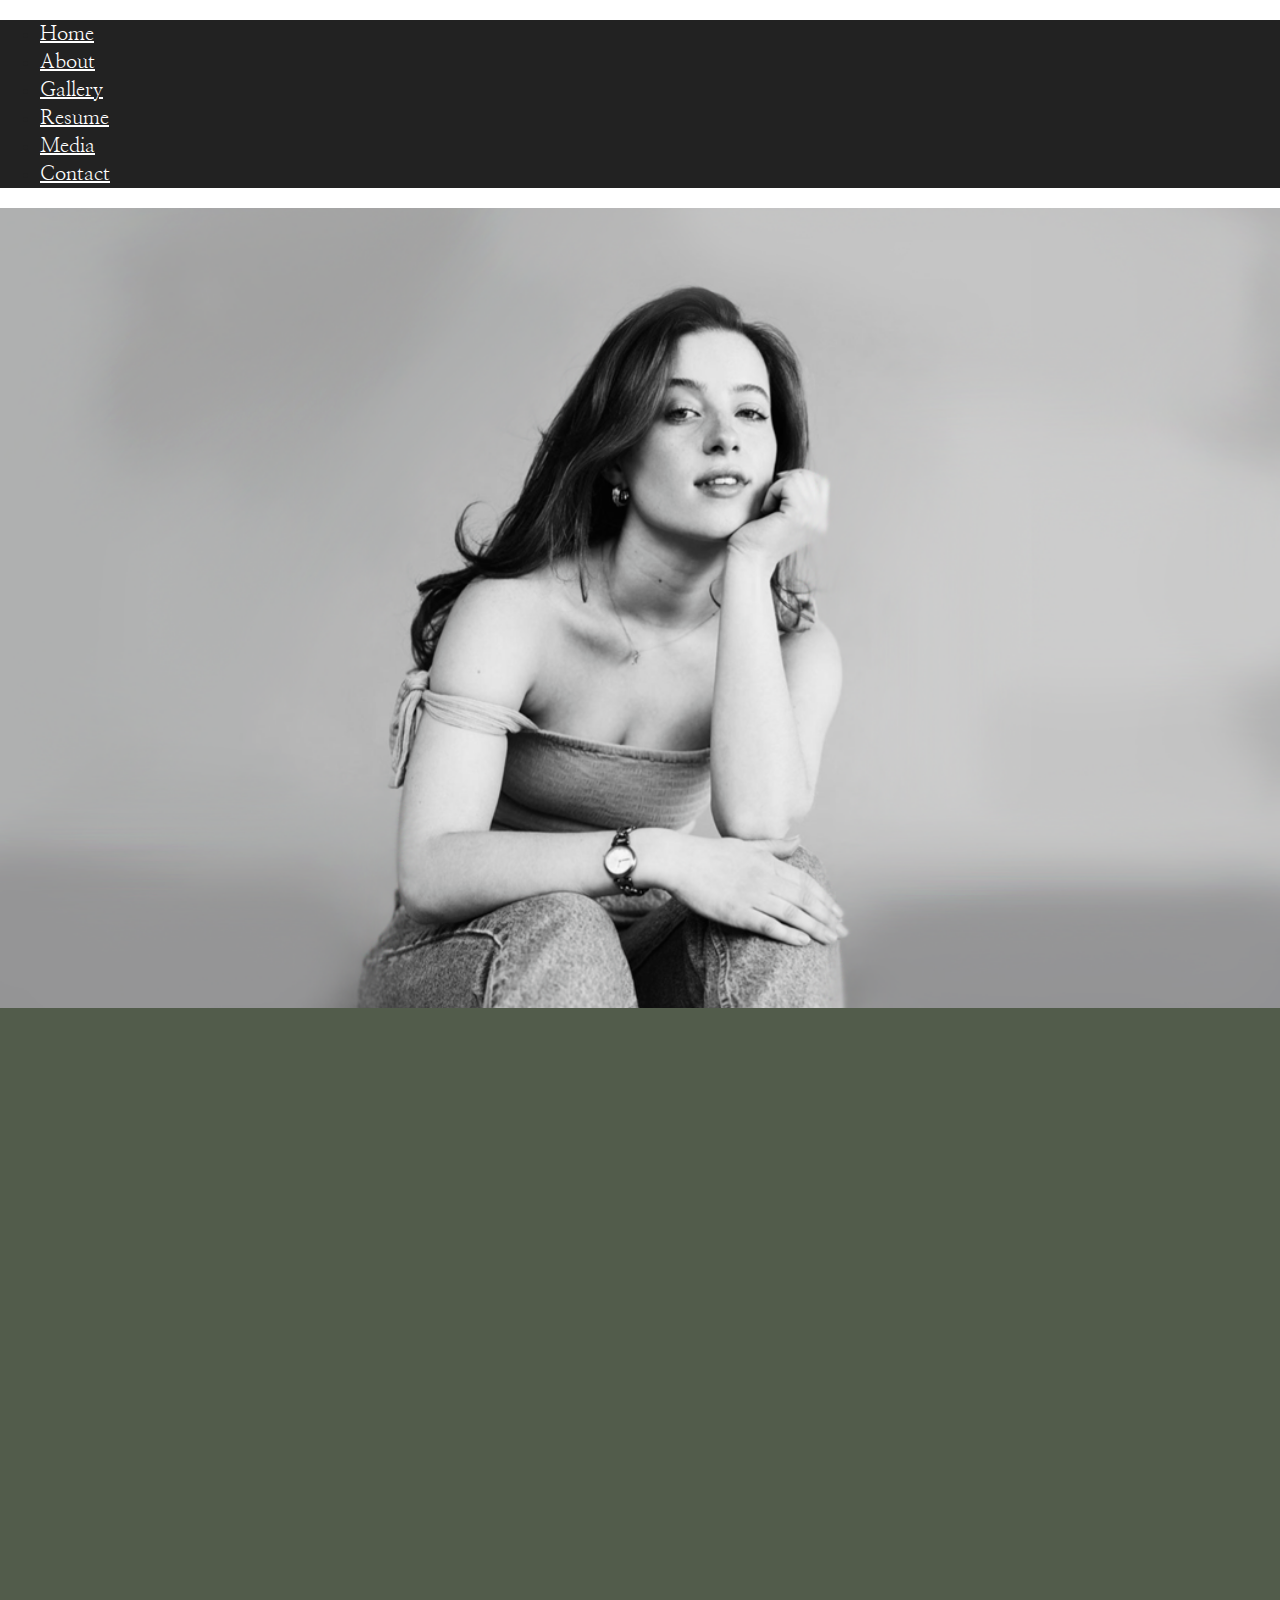
==== commit d7669f4a: "Contact spacing fixes" ====
--- a/index.html
+++ b/index.html
@@ -118,8 +118,8 @@
             <a class="resume-link" href="./doc/nev-resume.pdf">Download Resume</a>
         </div>
     </div>
-        
-            
+
+
     <div id="media" class="row text-center">
         <h2>Media</h2>
         <div class="reveal embed-responsive embed-responsive-16by9 col-sm-12 col-md-6">
@@ -137,28 +137,30 @@
 
 
     <section id="contact" class="text-center p-3">
-        <h2>Get In Touch</h2>
-        <div class="row">
+        <h2 class="reveal">Get In Touch</h2>
+        <div class="row reveal">
             <div class="col-6 p-3">
                 <h3>Professional Inquiries</h3>
-                <p>
+                <p class="p-5">
                     Henderson Hogan Agency<br> 336 West 37th Street, Ste 990<br> New York, NY 10018<br> (212) 765 5190
                     <br>
             </div>
-            <div class="col-6 message-me-section">
+            <div class="col-6 p-3 message-me-section">
                 <h3>Message Me</h3>
-                <div class="mb-3">
-                    <label for="exampleFormControlInput1" class="form-label">Name</label>
-                    <input type="email" class="form-control" id="exampleFormControlInput1" placeholder="Your Name">
-                </div>
-                <div class="mb-3">
-                    <label for="exampleFormControlInput2" class="form-label">Email address</label>
-                    <input type="email" class="form-control" id="exampleFormControlInput1"
-                        placeholder="name@example.com">
-                </div>
-                <div class="mb-3">
-                    <label for="exampleFormControlTextarea1" class="form-label">Message</label>
-                    <textarea class="form-control" id="exampleFormControlTextarea1" rows="3"></textarea>
+                <div class="form-section pt-5">
+                    <div class="mb-3">
+                        <label for="exampleFormControlInput1" class="form-label">Name</label>
+                        <input type="email" class="form-control" id="exampleFormControlInput1" placeholder="Your Name">
+                    </div>
+                    <div class="mb-3">
+                        <label for="exampleFormControlInput2" class="form-label">Email address</label>
+                        <input type="email" class="form-control" id="exampleFormControlInput1"
+                            placeholder="name@example.com">
+                    </div>
+                    <div class="mb-3">
+                        <label for="exampleFormControlTextarea1" class="form-label">Message</label>
+                        <textarea class="form-control" id="exampleFormControlTextarea1" rows="3"></textarea>
+                    </div>
                 </div>
             </div>
         </div>
--- a/css/main.css
+++ b/css/main.css
@@ -144,7 +144,6 @@
 
                 }
             
-                
                 #resume {
                     background-color: #525c4b;
                     padding: 50px;
@@ -174,7 +173,7 @@
 
                 .reveal{
                     position: relative;
-                    transform: translateY(150px);
+                    transform: translateY(100px);
                     opacity: 0;
                     transition: 2s all ease;
                   }
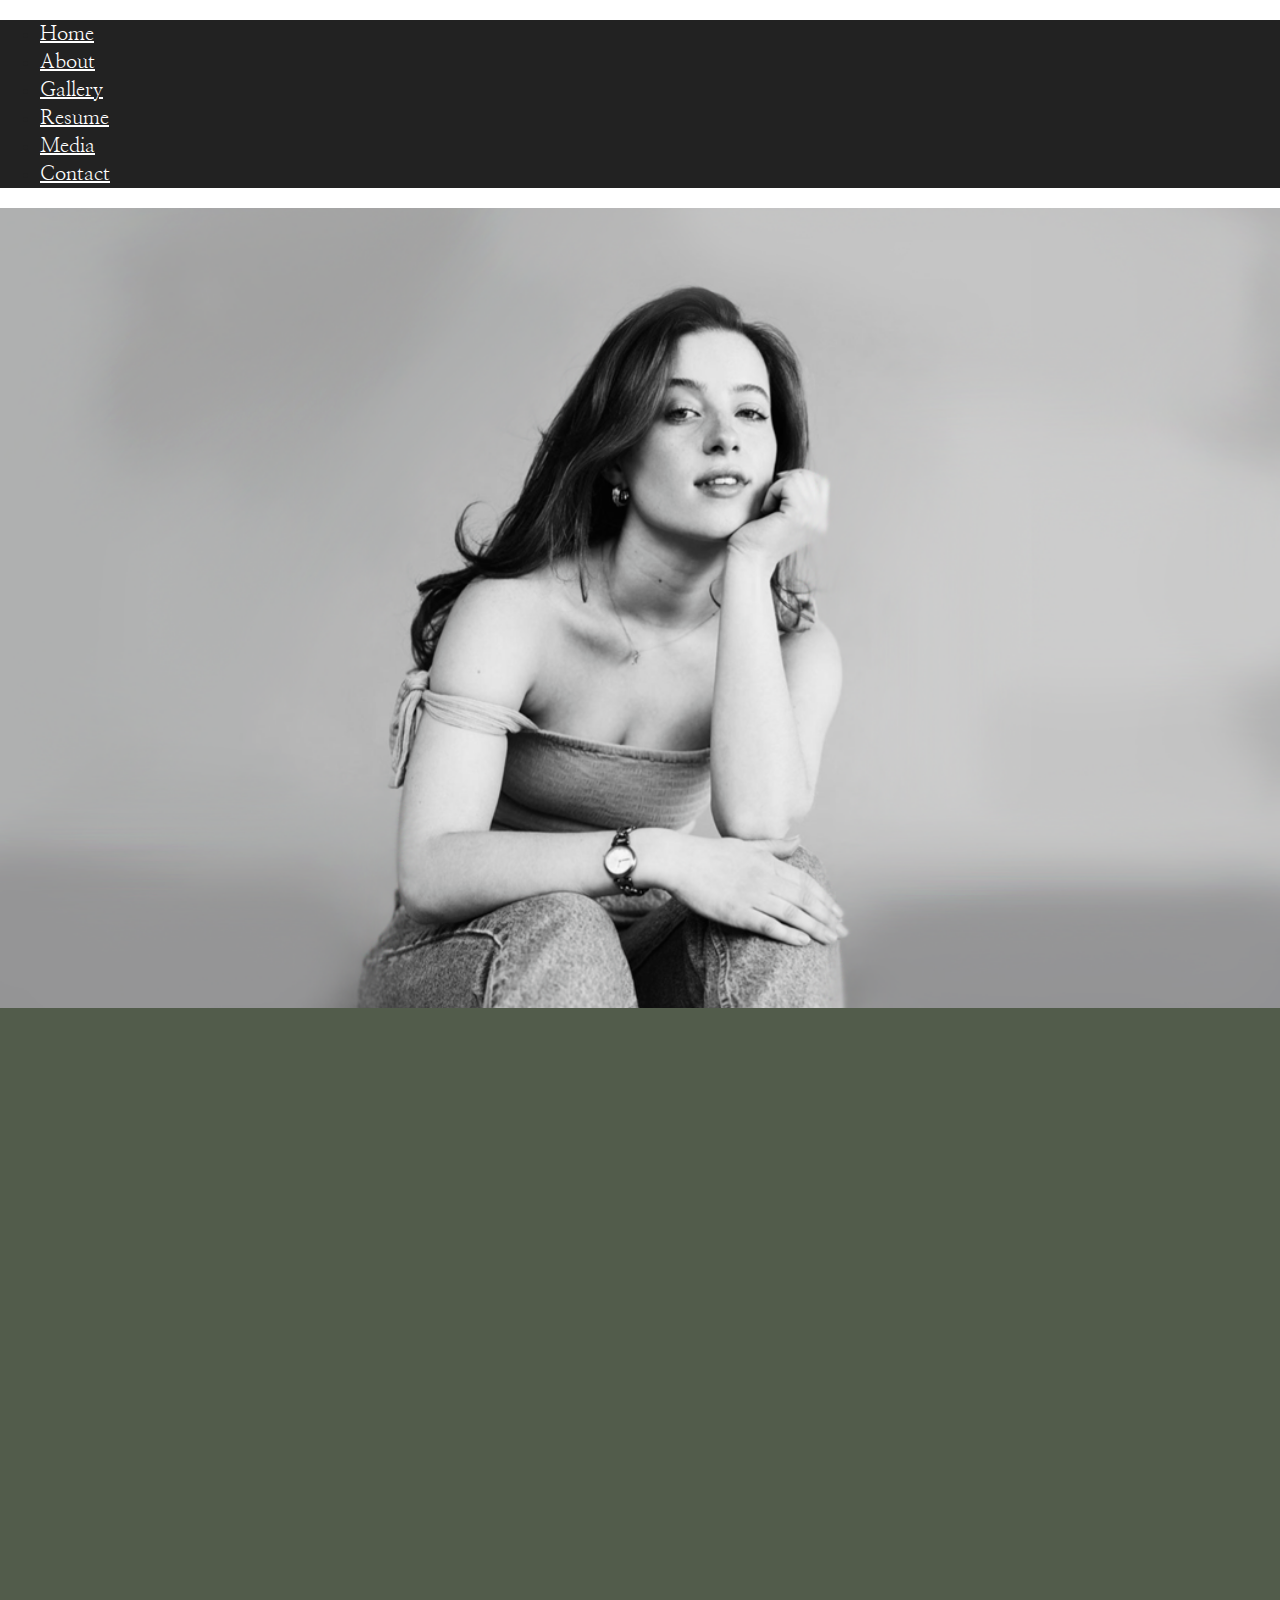
==== commit 9e0703ef: "Social icons" ====
--- a/index.html
+++ b/index.html
@@ -163,7 +163,15 @@
                     </div>
                 </div>
             </div>
-        </div>
+            <div class="col-12">
+                <h2>Follow Me</h2>
+                <div class="col-12 text-center">
+                    <a href="https://www.instagram.com/nevada_riley/" target="_blank">
+                        <i class="fa-brands fa-instagram"></i></a>
+                    <a href="https://www.facebook.com/nevada.riley" target="_blank">
+                        <i class="fa-brands fa-facebook"></i></a>
+                </div>
+            </div>
     </section>
 </body>
 
@@ -172,6 +180,7 @@
 <script src="js/vendor/modernizr-3.11.2.min.js "></script>
 <script src="js/plugins.js "></script>
 <script src="js/main.js"></script>
+<script src="https://kit.fontawesome.com/85505640d4.js" crossorigin="anonymous"></script>
 
 <!-- Google Analytics: change UA-XXXXX-Y to be your site's ID. -->
 <script>
--- a/css/main.css
+++ b/css/main.css
@@ -171,6 +171,15 @@
                     color: white;
                 }
 
+                .fa-brands{
+                    padding: 15px;
+                    color: white;
+                }
+
+                .fa-brands:hover{
+                    color: #b3d4fc;
+                }
+
                 .reveal{
                     position: relative;
                     transform: translateY(100px);
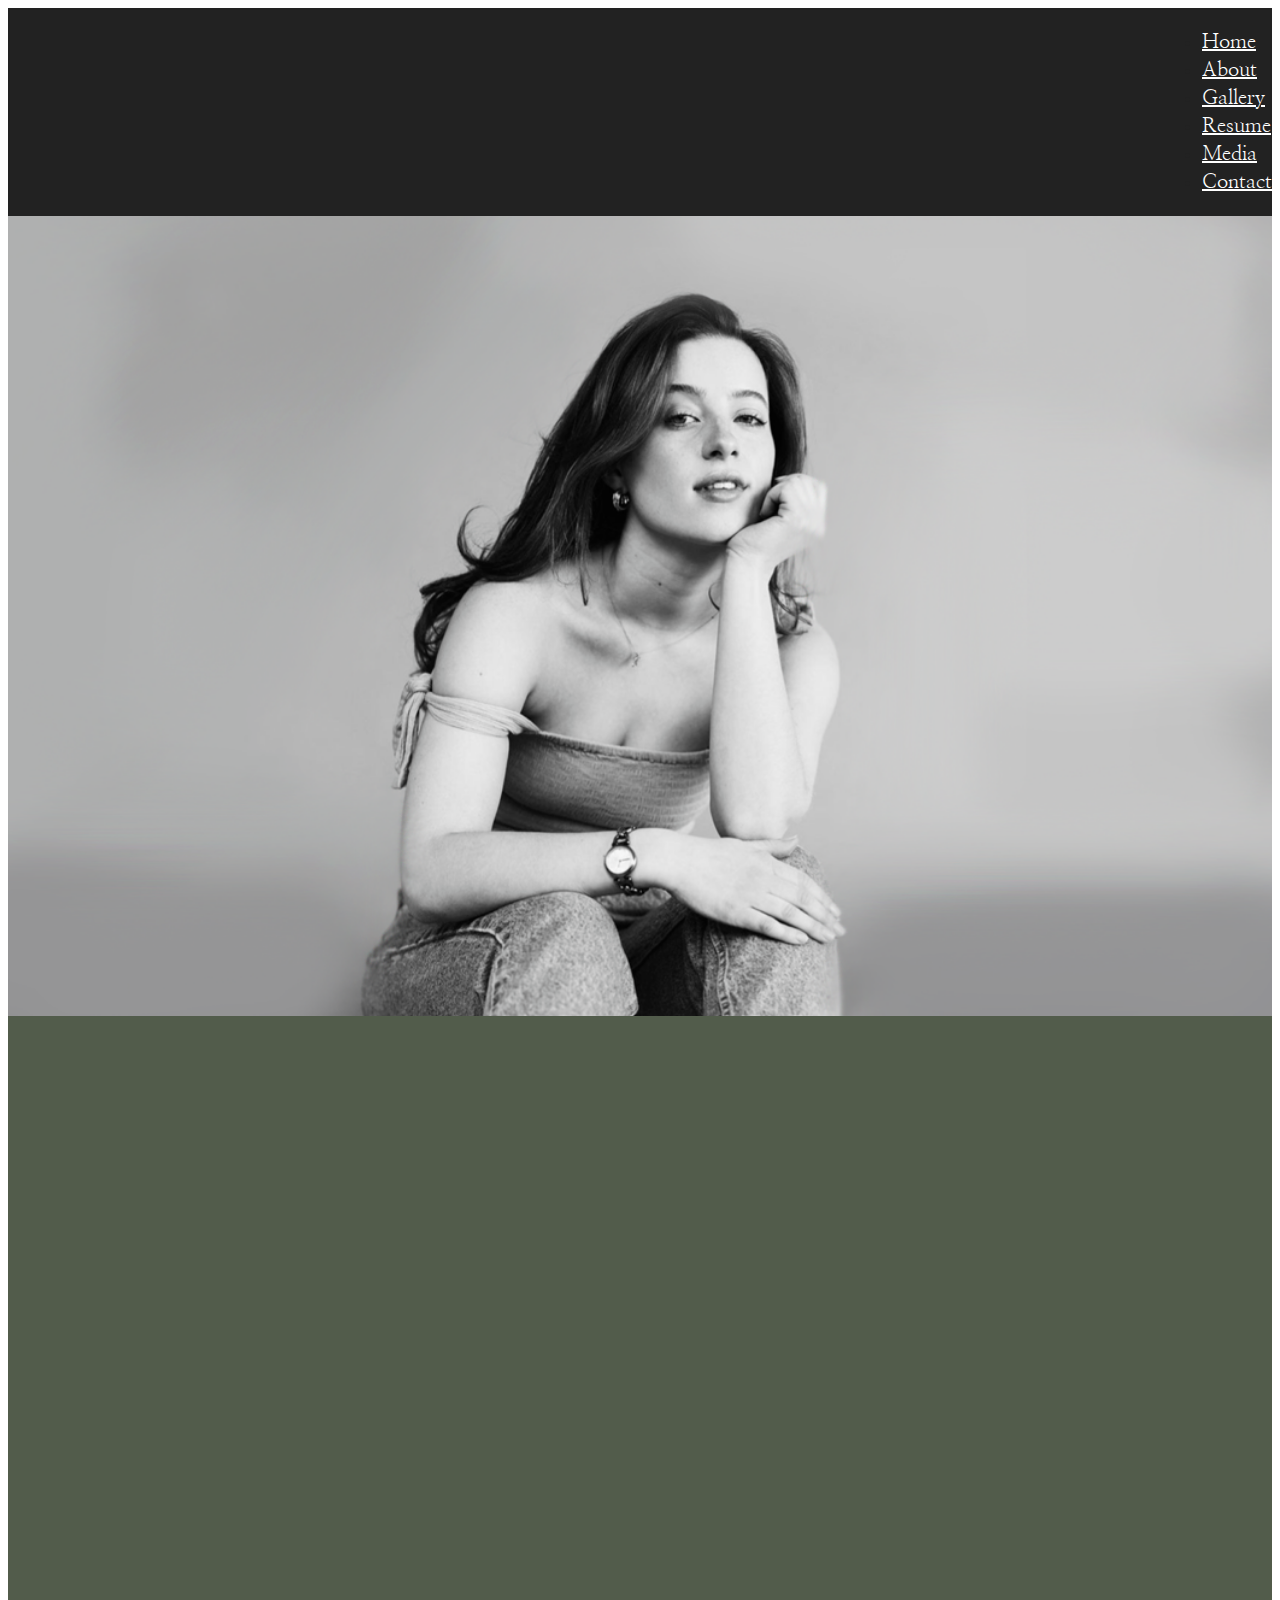
==== commit c249f118: "Mobile first tweaks" ====
--- a/index.html
+++ b/index.html
@@ -41,7 +41,7 @@
     <header>
 
         <nav>
-            <ul class="nav justify-content-end">
+            <ul class="nav navbar justify-content-end">
                 <li class="nav-item">
                     <a class="nav-link" href="">Home</a>
                 </li>
@@ -65,13 +65,13 @@
         <div class="name-banner p-5 text-center fade-in">
             <div class="banner-text reveal">
                 <h1 class="main-title">Nevada Riley</h1>
-                <h2 class="p-3">Actor Singer Dancer</h2>
+                <h2 class="p-md-3 text-nowrap">Actor Singer Dancer</h2>
             </div>
         </div>
     </header>
 
     <section id="about-me">
-        <div class="row p-5">
+        <div class="p-sm-2 p-md-5 row">
             <div class="reveal col-sm-12 col-md-6 text-center d-flex align-items-center justify-content-center">
                 <img class="img-fluid about-me-pic shadow" src="img/nev-smile.png " alt="Nevada Riley">
             </div>
@@ -122,12 +122,12 @@
 
     <div id="media" class="row text-center">
         <h2>Media</h2>
-        <div class="reveal embed-responsive embed-responsive-16by9 col-sm-12 col-md-6">
+        <div class="video-container reveal embed-responsive embed-responsive-16by9 col-sm-12 col-md-6">
             <iframe class="embed-responsive-item shadow" src="https://www.youtube.com/embed/LggCOqvEK6I"
                 allowfullscreen></iframe>
         </div>
 
-        <div class="reveal embed-responsive embed-responsive-16by9 col-sm-12 col-md-6 text-center">
+        <div class="video-container reveal embed-responsive embed-responsive-16by9 col-sm-12 col-md-6 text-center">
             <iframe class="embed-responsive-item shadow" src="https://www.youtube.com/embed/eongrOkrOOQ"
                 allowfullscreen></iframe>
         </div>
@@ -139,13 +139,13 @@
     <section id="contact" class="text-center p-3">
         <h2 class="reveal">Get In Touch</h2>
         <div class="row reveal">
-            <div class="col-6 p-3">
+            <div class="col-sm-12 col-md-6 p-3">
                 <h3>Professional Inquiries</h3>
                 <p class="p-5">
                     Henderson Hogan Agency<br> 336 West 37th Street, Ste 990<br> New York, NY 10018<br> (212) 765 5190
                     <br>
             </div>
-            <div class="col-6 p-3 message-me-section">
+            <div class="col-sm-12 col-md-6 p-3 message-me-section">
                 <h3>Message Me</h3>
                 <div class="form-section pt-5">
                     <div class="mb-3">
--- a/css/main.css
+++ b/css/main.css
@@ -122,10 +122,12 @@
                 nav {
                     font-family: "Nanum Myeongjo";
                     background-color: #222;
+                    display: none;
                 }
 
                 a.nav-link{
                     color: white;
+                    font-size: 20px;
                 }
 
     
@@ -157,7 +159,7 @@
 
                 #media{
                     background-color: #ccc;
-                    padding: 50px;
+                    padding: 20px;
                 }
 
                 iframe{
@@ -306,7 +308,15 @@
    These examples override the primary ('mobile first') styles.
    Modify as content requires.
    ========================================================================== */
-                @media only screen and (min-width: 35em) {
+   @media (min-width: 610px) { 
+    nav {
+        display: flex;
+        justify-content: flex-end;
+    }
+  
+   }            
+   
+   @media only screen and (min-width: 35em) {
                     /* Style adjustments for viewports that meet the condition */
                 }
                 
